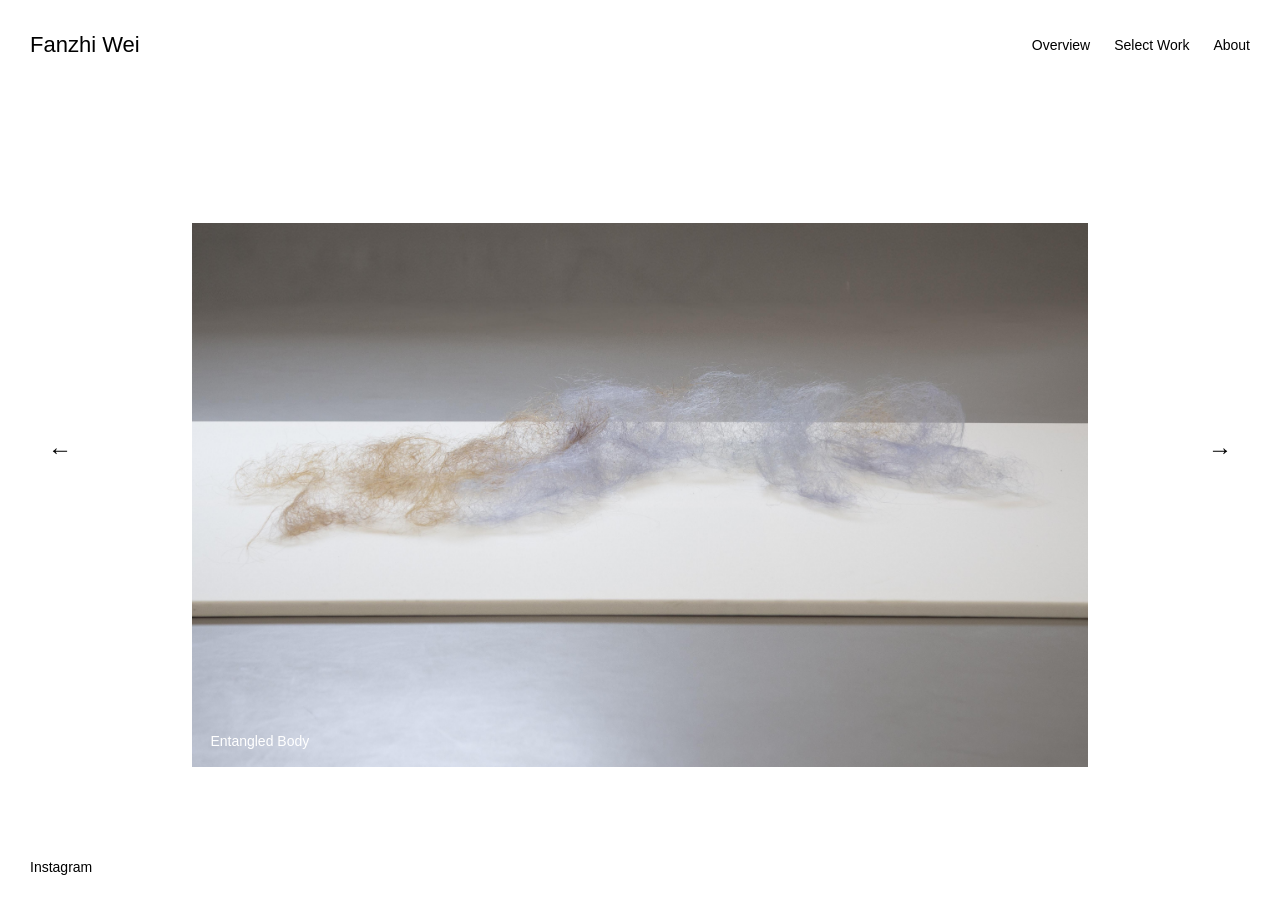
==== index.html @ f87d7dd7 "Initial commit" ====
<!DOCTYPE html>
<html lang="en">
<head>
    <meta charset="UTF-8">
    <meta name="viewport" content="width=device-width, initial-scale=1.0">

    <title>Fanzhi Wei</title>

    <link rel="stylesheet" href="style.css">
</head>

<body>

    <!-- Header -->
    <header class="site-header">

        <a href="index.html" class="artist-name">
            Fanzhi Wei
        </a>

        <nav class="main-navigation">

            <a href="index.html">Overview</a>

            <div class="work-menu">
                <a href="select-work.html" class="work-link">
    
                    Select Work

                </a>

                <div class="work-dropdown">

    <a href="entangled-body.html">
        Entangled Body Series
    </a>

    <a href="a-place-to-grow.html">
        A Place to Grow
    </a>

    <a href="hair-glove.html">
        Hair Glove
    </a>

    <a href="printmaking.html">
        Printmaking
    </a>

    <a href="material-trace.html">
        Material / Trace
    </a>

    <a href="ceramics.html">
        Ceramics
    </a>

</div>
            </div>

            <a href="about.html">About</a>

        </nav>

    </header>


   <!-- Main artwork area -->
<main class="overview">

    <!-- Previous button -->
    <button class="slider-button slider-prev" aria-label="Previous artwork">
        ←
    </button>


    <!-- Artwork slider -->
    <div class="artwork-scroll">



        <!-- Artwork 01 -->
        <article class="overview-artwork">

            <div class="image-container">

                <img
                    src="images/Entangled Body exhibition shooting02.png"
                    alt="Entangled Body"
                >

                <div class="artwork-title">
                    Entangled Body
                </div>

            </div>

        </article>

        <!-- Artwork 02 -->
        <article class="overview-artwork">

            <div class="image-container">

                <img
                    src="images/Entangled-Body-35x50cm.jpg"
                    alt="Entangled Body"
                >

                <div class="artwork-title">
                    Entangled Body
                </div>

            </div>

        </article>
        <!-- Artwork 03 -->
        <article class="overview-artwork">

            <div class="image-container">

                <img
                    src="images/A-Place-to-Grow-exhibitionshooting01.jpg"
                    alt="A Place to Grow"
                >

                <div class="artwork-title">
                    A Place to Grow
                </div>

            </div>

        </article>

        

        </article>
        <!-- Artwork 04 -->
        <article class="overview-artwork">

            <div class="image-container">

                <img
                    src="images/Hair-Glove-13 x20cm.jpg"
                    alt="Hair Glove"
                >

                <div class="artwork-title">
                    Hair Glove
                </div>

            </div>

        </article>

        <!-- Artwork 05 -->
        <article class="overview-artwork">

            <div class="image-container">

                <img
                    src="images/Occupied-Absence.jpg"
                    alt="Occupied Absence"
                >

                <div class="artwork-title">
                    Occupied Absence
                </div>

            </div>

        </article>


    </div>


    <!-- Next button -->
    <button class="slider-button slider-next" aria-label="Next artwork">
        →
    </button>



</main>

        <!-- Instagram -->
    <a 
        href="https://www.instagram.com/fanzhiweiart/"
        target="_blank"
        class="instagram"
        aria-label="Instagram"
    >
        Instagram
    </a>


    
<script>

document.addEventListener("DOMContentLoaded", function () {

    const artworkScroll =
        document.querySelector(".artwork-scroll");

    const artworks =
        Array.from(
            document.querySelectorAll(".overview-artwork")
        );

    const prevButton =
        document.querySelector(".slider-prev");

    const nextButton =
        document.querySelector(".slider-next");


    if (
        !artworkScroll ||
        artworks.length === 0 ||
        !prevButton ||
        !nextButton
    ) {
        return;
    }


    /* =========================
       Create clones
    ========================= */

    const firstClone =
        artworks[0].cloneNode(true);

    const lastClone =
        artworks[artworks.length - 1].cloneNode(true);


    firstClone.classList.add("slider-clone");

    lastClone.classList.add("slider-clone");


    artworkScroll.appendChild(firstClone);

    artworkScroll.insertBefore(
        lastClone,
        artworkScroll.firstChild
    );


    const allArtworks =
        Array.from(
            artworkScroll.querySelectorAll(
                ".overview-artwork"
            )
        );


    /*
    Original first artwork is now index 1.
    */

    let currentIndex = 1;


    /* =========================
       Initial position
    ========================= */

    function setInitialPosition() {

        allArtworks[currentIndex].scrollIntoView({

            behavior: "instant",

            block: "nearest",

            inline: "center"

        });

    }


    setInitialPosition();


    /* =========================
       Move artwork
    ========================= */

    function moveTo(index) {

        currentIndex = index;


        allArtworks[currentIndex].scrollIntoView({

            behavior: "smooth",

            block: "nearest",

            inline: "center"

        });


        /*
        If moving to the clone,
        correct the position after
        the animation finishes.
        */

        setTimeout(function () {


            /*
            Last clone
            */

            if (currentIndex === 0) {

                currentIndex =
                    artworks.length;

                allArtworks[currentIndex].scrollIntoView({

                    behavior: "instant",

                    block: "nearest",

                    inline: "center"

                });

            }


            /*
            First clone
            */

            if (
                currentIndex ===
                allArtworks.length - 1
            ) {

                currentIndex = 1;

                allArtworks[currentIndex].scrollIntoView({

                    behavior: "instant",

                    block: "nearest",

                    inline: "center"

                });

            }

        }, 450);

    }


    /* =========================
       Next
    ========================= */

    nextButton.addEventListener(
        "click",
        function () {

            moveTo(
                currentIndex + 1
            );

        }
    );


    /* =========================
       Previous
    ========================= */

    prevButton.addEventListener(
        "click",
        function () {

            moveTo(
                currentIndex - 1
            );

        }
    );


    /* =========================
       Mouse wheel
    ========================= */

    artworkScroll.addEventListener(
        "wheel",
        function (event) {

            if (
                Math.abs(event.deltaY) <=
                Math.abs(event.deltaX)
            ) {

                return;

            }


            event.preventDefault();


            if (event.deltaY > 0) {

                moveTo(
                    currentIndex + 1
                );

            } else {

                moveTo(
                    currentIndex - 1
                );

            }

        },
        {
            passive: false
        }
    );

});

</script>
</body>
</html>
---- style.css ----
/* =========================
   Basic settings
========================= */

* {
    box-sizing: border-box;
}

html,
body {
    margin: 0;
    padding: 0;
    width: 100%;
    height: 100%;
}

body {
    background: white;
    color: black;
    font-family: Arial, Helvetica, sans-serif;
    font-size: 14px;
}


/* =========================
   Header
========================= */

.site-header {
    position: fixed;
    top: 0;
    left: 0;

    width: 100%;
    height: 90px;

    padding: 0 30px;

    display: flex;
    align-items: center;
    justify-content: space-between;

    z-index: 100;
}


/* Artist name */

.artist-name {
    color: black;
    text-decoration: none;

    font-size: 22px;
    line-height: 1;
}


/* Navigation */

.main-navigation {
    display: flex;
    align-items: center;
    gap: 24px;
}
.work-dropdown {
    font-size: 14px;
}
.main-navigation a {
    color: black;
    text-decoration: none;
    white-space: nowrap;
}

.main-navigation a:hover {
    opacity: 0.5;
}


.work-menu {
    position: relative;
}

.work-dropdown {
    position: absolute;

    top: 100%;
    right: 0;

    display: flex;
    flex-direction: column;

    gap: 8px;

    min-width: 180px;

    padding: 14px 16px;

    background: rgba(255, 255, 255, 0.788);

   border: 1px solid rgba(0, 0, 0, 0.3);

    opacity: 0;
    visibility: hidden;
    pointer-events: none;

    transform: translateY(-5px);

    transition:
        opacity 0.2s ease,
        transform 0.2s ease,
        visibility 0.2s ease;

    z-index: 200;
}

.work-menu:hover .work-dropdown {
    opacity: 1;
    visibility: visible;
    pointer-events: auto;

    transform: translateY(0);
}

.work-dropdown a {
    display: block;

    color: black;
    text-decoration: none;
    white-space: nowrap;
}

.work-dropdown a:hover {
    opacity: 0.5;
}



/* =========================
   Overview
========================= */

.overview {
    position: relative;

    width: 100%;
    height: 100vh;

    overflow: hidden;
}


/* =========================
   Slider buttons
========================= */

.slider-button {
    position: absolute;

    top: 50%;

    transform: translateY(-50%);

    z-index: 50;

    width: 50px;
    height: 50px;

    border: none;

    background: transparent;

    color: black;

    font-family: Arial, Helvetica, sans-serif;
    font-size: 24px;

    cursor: pointer;

    display: flex;
    align-items: center;
    justify-content: center;

    padding: 0;
}

.slider-button:hover {
    opacity: 0.5;
}


.slider-prev {
    left: 35px;
}

.slider-next {
    right: 35px;
}

/* Horizontal artwork scrolling area */

.artwork-scroll {
    position: absolute;

    top: 90px;
    left: 0;

    width: 100%;
    height: calc(100vh - 90px);

    display: flex;
    align-items: center;

    gap: 8vw;

    overflow-x: auto;
    overflow-y: hidden;

    padding-left: 10vw;
    padding-right: 10vw;

    scroll-snap-type: x mandatory;

    scrollbar-width: none;
}

.artwork-scroll::-webkit-scrollbar {
    display: none;
}


/* Each artwork */

.overview-artwork {
    position: relative;

    flex: 0 0 100%;

    height: 100%;

    display: flex;
    align-items: center;
    justify-content: center;

    scroll-snap-align: center;
}




.image-container {
    position: relative;

    max-width: 70vw;
    max-height: 70vh;

    display: inline-block;
}

/* Artwork image */

.overview-artwork img {
    display: block;

    max-width: 70vw;
    max-height: 70vh;

    width: auto;
    height: auto;

    object-fit: contain;
}


/* Artwork title */

.artwork-title {
    position: absolute;

    left: 18px;
    bottom: 18px;

    color: white;

    font-size: 14px;
    line-height: 1.2;

    z-index: 2;

    pointer-events: none;
}


/* =========================
   Instagram
========================= */

.instagram {
    position: fixed;

    left: 30px;
    bottom: 25px;

    color: black;
    text-decoration: none;

    font-size: 14px;

    z-index: 100;
}

.instagram:hover {
    opacity: 0.5;
}


/* =========================
   Mobile
========================= */

@media (max-width: 700px) {
/* =========================
   About Mobile
========================= */

@media (max-width: 700px) {

    .about-page {

        padding-top: 110px;

        padding-bottom: 100px;

    }


    .about-layout {

        width: 88vw;

        display: flex;

        flex-direction: column;

    }


    .about-photo {

        width: 100%;

        padding-top: 20px;

        padding-bottom: 70px;

        justify-content: center;

    }


    .about-photo img {

        width: 45vw;

        max-width: 220px;

    }


    .about-content {

        width: 100%;

    }


    .about-section {

        padding-bottom: 90px;

    }


    .about-section h1 {

        font-size: 20px;

        margin-bottom: 40px;

    }


    .about-section h2 {

        font-size: 16px;

        margin-bottom: 30px;

    }


    .about-statement p {

        font-size: 14px;

        line-height: 1.65;

    }


    .about-list-item {

        grid-template-columns: 1fr;

        row-gap: 5px;

    }


    .exhibition-item {

        grid-template-columns: 60px 1fr;

        column-gap: 20px;

    }

}
   .site-header {
    position: fixed;
    top: 0;
    left: 0;

    width: 100%;
    height: 90px;

    padding: 0 30px;

    display: flex;
    align-items: center;
    justify-content: center;

    gap: 120px;

    z-index: 100;
}

    .artist-name {
        font-size: 28px;
        line-height: 1;
    }

    .main-navigation {
        gap: 12px;
        font-size: 12px;
    }

    .overview {
        padding-top: 70px;
    }

    .artwork-scroll {
        padding-left: 5vw;
        padding-right: 5vw;

        gap: 5vw;
    }

   

    .instagram {
        left: 18px;
        bottom: 18px;
    }
}
/* =========================
   Select Work Page
========================= */

.select-work-page {
    width: 100%;
    min-height: 100vh;

    padding-top: 150px;
    padding-bottom: 100px;

    display: flex;
    justify-content: center;
}


.project-list {
    width: 80vw;

    display: flex;
    flex-direction: column;

    align-items: center;

    gap: 22px;
}


.project-link {
    color: black;

    text-decoration: none;

    font-size: 14px;

    line-height: 1.3;

    transition: opacity 0.2s ease;
}


.project-link:hover {
    opacity: 0.45;
}
/* =========================
   Project Page
========================= */

.project-page {
    width: 100%;

    padding-top: 130px;
    padding-bottom: 120px;
}


/* =========================
   Project Header
========================= */

.project-header {
    width: 100%;

    text-align: center;

    padding: 40px 20px 100px;
}


.project-header h1 {
    margin: 0;

    font-size: 24px;

    font-weight: normal;

    line-height: 1.2;
}


.project-statement {
    width: 85vw;
    max-width: 1000px;
    margin: 45px auto 0;
}


.project-statement p {
    margin: 0;

    font-size: 14px;

    line-height: 1.6;
}


/* =========================
   Project Images
========================= */

.project-images {
    width: 100%;

    display: flex;

    flex-direction: column;

    align-items: center;

    gap: 160px;

    padding: 0 5vw;
}


.project-image {
    margin: 0;

    width: 100%;

    display: flex;

    flex-direction: column;

    align-items: center;
}
.project-image figcaption {
    width: 75vw;

    margin-top: 12px;

    font-size: 11px;

    line-height: 1.5;

    text-align: left;

    color: black;
}

.project-image:has(.portrait-image) figcaption {
    width: 43vw;
}


.project-image img {
    display: block;

    width: 75vw;

    height: auto;

    object-fit: contain;
}
.project-image img.portrait-image {
    width: 43vw;
}

/* =========================
   Artwork Information
========================= */

.artwork-information {
    width: 100%;

    max-width: 700px;

    margin: 150px auto 0;

    padding: 0 20px;
}


.artwork-information h2 {
    margin: 0 0 40px;

    font-size: 16px;

    font-weight: normal;
}


.artwork-info-item p {
    margin: 0 0 8px;

    font-size: 14px;

    line-height: 1.5;
}

/* =========================
   Fullscreen Image Viewer
========================= */

.image-lightbox {
    position: fixed;
    inset: 0;

    width: 100vw;
    height: 100vh;

    background: rgba(255, 255, 255, 0.96);

    display: flex;
    align-items: center;
    justify-content: center;

    padding: 20px;

    z-index: 99999;

    opacity: 0;
    visibility: hidden;

    transition: opacity 0.2s ease;

    cursor: zoom-out;
}

.image-lightbox.active {
    opacity: 1;
    visibility: visible;
}

.image-lightbox img {
    display: block !important;

    width: auto !important;
    height: auto !important;

    max-width: 130vw !important;
    max-height: 130vh !important;

    object-fit: contain;

    cursor: zoom-out;
}
/* =========================
   Printmaking Categories
========================= */

.printmaking-categories {

    width: 100%;

    min-height: 45vh;

    display: flex;

    align-items: center;

    justify-content: center;

    gap: 12vw;

}


.printmaking-category {

    color: black;

    text-decoration: none;

    font-size: 18px;

}


.printmaking-category:hover {

    opacity: 0.5;

}

/* =========================
   Printmaking Artwork Images
========================= */

.project-images .project-image {
    width: 45vw;
    max-width: 600px;
    margin: 0 auto;
}

.project-images .project-image img {
    width: 100%;
    height: auto;
    display: block;
}

.project-images .project-image figcaption {
    width: 100%;
    text-align: left;
    margin-top: 10px;
    font-size: 12px;
    line-height: 1.5;
}
/* =========================
   Material / Trace
   Detail Image Grid
========================= */

.detail-image-grid {

    width: 70%;

    margin-left: auto;
    margin-right: auto;

    display: grid;

    grid-template-columns: repeat(2, 1fr);

    column-gap: 50px;

    row-gap: 120px;

    justify-content: center;

}


.detail-image {

    width: 100% !important;

    margin: 0 !important;

}


.detail-image img {

    display: block;

    width: 100%;

    height: auto;

    margin-left: auto;
    margin-right: auto;

}
/* =========================
   Global Image Lightbox
========================= */

.image-lightbox {

    position: fixed;

    inset: 0;

    width: 100vw;

    height: 100vh;

    background: rgba(255, 255, 255, 0.96);

    display: flex;

    align-items: center;

    justify-content: center;

    opacity: 0;

    visibility: hidden;

    pointer-events: none;

    z-index: 9999;

}


.image-lightbox.active {

    opacity: 1;

    visibility: visible;

    pointer-events: auto;

}


.lightbox-image {

    max-width: 90vw;

    max-height: 90vh;

    width: auto;

    height: auto;

    object-fit: contain;

    cursor: grab;

    user-select: none;

    -webkit-user-drag: none;

    transform-origin: center center;

}


.lightbox-image.dragging {

    cursor: grabbing;

}


body.lightbox-open {

    overflow: hidden;

}

/* =========================
   Screen Printing Image Zoom
========================= */

.screenprint-image {
    position: relative;

    z-index: 1;

    cursor: zoom-in;

    transition: transform 0.25s ease;

    transform-origin: center center;

    user-select: none;

    -webkit-user-drag: none;
}


.screenprint-image.zoomed {
    z-index: 9999;

    cursor: grab;

    transform: scale(2.5);
}


.screenprint-image.zoomed.dragging {
    z-index: 10000;

    cursor: grabbing;
}

/* =========================
   About Page
========================= */

.about-page {

    width: 100%;

    padding-top: 100px;

    padding-bottom: 150px;

}


/* =========================
   About Layout
========================= */

.about-layout {

    width: 90vw;

    margin: 0 auto;

    display: grid;

    grid-template-columns: 35vw 1fr;

    column-gap: 8vw;

    align-items: start;

}


/* =========================
   Artist Photo
========================= */

.about-photo {

    width: 35vw;

    display: flex;

    justify-content: center;

    align-items: flex-start;

    padding-top: 70px;

}


.about-photo img {

    display: block;

    width: 20vw;

    max-width: 300px;

    height: auto;

    object-fit: contain;

}


/* =========================
   About Content
========================= */

.about-content {

    width: 100%;

}


.about-section {

    width: 100%;

    margin: 0;

    padding-bottom: 130px;

}


.about-section h1,
.about-section h2 {

    margin: 0;

    font-weight: normal;

}


.about-section h1 {

    font-size: 24px;

    line-height: 1.2;

    margin-bottom: 55px;

}


.about-section h2 {

    font-size: 18px;

    line-height: 1.3;

    margin-bottom: 40px;

}


/* =========================
   Artist Statement
========================= */

.about-statement {

    max-width: 750px;

}


.about-statement p {

    margin: 0 0 24px;

    font-size: 15px;

    line-height: 1.8;

}


/* =========================
   Bio
========================= */

.about-text {

    max-width: 700px;

}


.about-text p {

    margin: 0 0 22px;

    font-size: 14px;

    line-height: 1.8;

}


/* =========================
   Education / Lists
========================= */

.about-list {

    width: 100%;

}


.about-list-item {

    display: grid;

    grid-template-columns: 260px 1fr;

    column-gap: 40px;

    margin-bottom: 24px;

    font-size: 14px;

    line-height: 1.8;

}


.about-list-item strong {

    font-weight: normal;

}


/* =========================
   Exhibitions
========================= */

.exhibition-item {

    display: grid;

    grid-template-columns: 80px 1fr;

    column-gap: 30px;

    margin-bottom: 22px;

    font-size: 14px;

    line-height: 1.8;

}


/* =========================
   CV
========================= */

.cv-section {

    padding-bottom: 80px;

}


.cv-content {

    max-width: 600px;

}


.cv-content p {

    margin: 0 0 25px;

    font-size: 14px;

    line-height: 1.8;

}


.cv-link {

    color: black;

    text-decoration: none;

    font-size: 14px;

}


.cv-link:hover {

    opacity: 0.5;

}
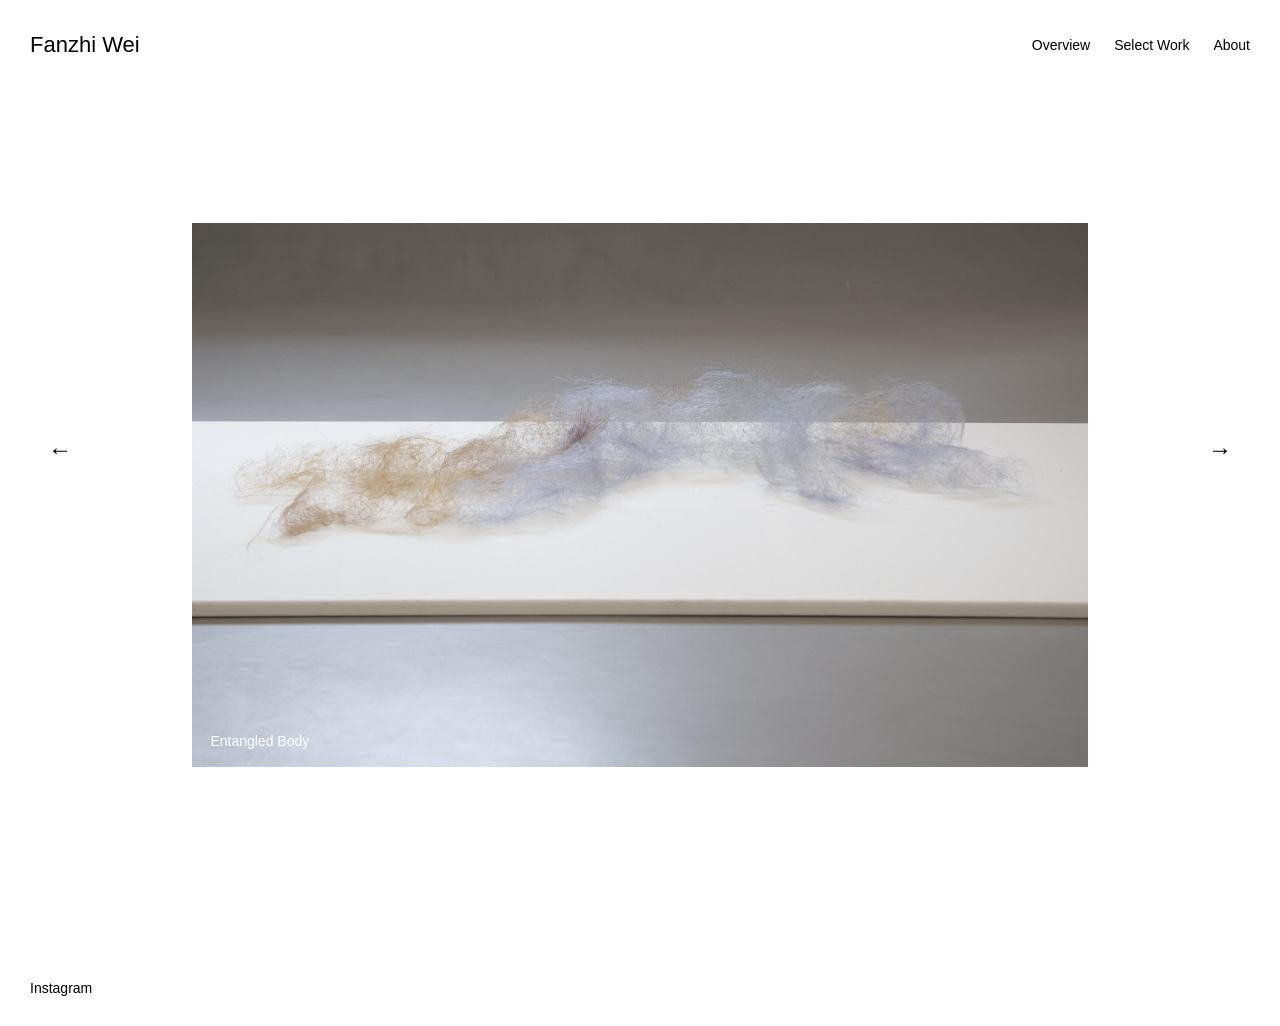
==== commit d1cc2eef: "Update index.html" ====
--- a/index.html
+++ b/index.html
@@ -134,7 +134,6 @@
 
         
 
-        </article>
         <!-- Artwork 04 -->
         <article class="overview-artwork">
 
@@ -159,7 +158,7 @@
             <div class="image-container">
 
                 <img
-                    src="images/Occupied-Absence.jpg"
+                    src="images/Occupied-Absence.JPG"
                     alt="Occupied Absence"
                 >
 
--- a/style.css
+++ b/style.css
@@ -11,7 +11,7 @@
     margin: 0;
     padding: 0;
     width: 100%;
-    height: 100%;
+    min-height: 100%;
 }
 
 body {
@@ -62,9 +62,11 @@
     align-items: center;
     gap: 24px;
 }
+
 .work-dropdown {
     font-size: 14px;
 }
+
 .main-navigation a {
     color: black;
     text-decoration: none;
@@ -97,7 +99,7 @@
 
     background: rgba(255, 255, 255, 0.788);
 
-   border: 1px solid rgba(0, 0, 0, 0.3);
+    border: 1px solid rgba(0, 0, 0, 0.3);
 
     opacity: 0;
     visibility: hidden;
@@ -134,7 +136,6 @@
 }
 
 
-
 /* =========================
    Overview
 ========================= */
@@ -196,7 +197,10 @@
     right: 35px;
 }
 
-/* Horizontal artwork scrolling area */
+
+/* =========================
+   Horizontal artwork scrolling area
+========================= */
 
 .artwork-scroll {
     position: absolute;
@@ -228,7 +232,9 @@
 }
 
 
-/* Each artwork */
+/* =========================
+   Each artwork
+========================= */
 
 .overview-artwork {
     position: relative;
@@ -245,7 +251,9 @@
 }
 
 
-
+/* =========================
+   Overview Image Container
+========================= */
 
 .image-container {
     position: relative;
@@ -256,7 +264,10 @@
     display: inline-block;
 }
 
-/* Artwork image */
+
+/* =========================
+   Overview Artwork Image
+========================= */
 
 .overview-artwork img {
     display: block;
@@ -271,7 +282,9 @@
 }
 
 
-/* Artwork title */
+/* =========================
+   Artwork title
+========================= */
 
 .artwork-title {
     position: absolute;
@@ -295,10 +308,14 @@
 ========================= */
 
 .instagram {
-    position: fixed;
-
-    left: 30px;
-    bottom: 25px;
+    position: relative;
+
+    display: block;
+
+    left: auto;
+    bottom: auto;
+
+    margin: 80px 30px 30px;
 
     color: black;
     text-decoration: none;
@@ -314,371 +331,220 @@
 
 
 /* =========================
-   Mobile
-========================= */
-
-@media (max-width: 700px) {
-/* =========================
-   About Mobile
-========================= */
-
-@media (max-width: 700px) {
-
-    .about-page {
-
-        padding-top: 110px;
-
-        padding-bottom: 100px;
-
-    }
-
-
-    .about-layout {
-
-        width: 88vw;
-
-        display: flex;
-
-        flex-direction: column;
-
-    }
-
-
-    .about-photo {
-
-        width: 100%;
-
-        padding-top: 20px;
-
-        padding-bottom: 70px;
-
-        justify-content: center;
-
-    }
-
-
-    .about-photo img {
-
-        width: 45vw;
-
-        max-width: 220px;
-
-    }
-
-
-    .about-content {
-
-        width: 100%;
-
-    }
-
-
-    .about-section {
-
-        padding-bottom: 90px;
-
-    }
-
-
-    .about-section h1 {
-
-        font-size: 20px;
-
-        margin-bottom: 40px;
-
-    }
-
-
-    .about-section h2 {
-
-        font-size: 16px;
-
-        margin-bottom: 30px;
-
-    }
-
-
-    .about-statement p {
-
-        font-size: 14px;
-
-        line-height: 1.65;
-
-    }
-
-
-    .about-list-item {
-
-        grid-template-columns: 1fr;
-
-        row-gap: 5px;
-
-    }
-
-
-    .exhibition-item {
-
-        grid-template-columns: 60px 1fr;
-
-        column-gap: 20px;
-
-    }
-
-}
-   .site-header {
+   Select Work Page
+========================= */
+
+.select-work-page {
+    width: 100%;
+    min-height: 100vh;
+
+    padding-top: 150px;
+    padding-bottom: 100px;
+
+    display: flex;
+    justify-content: center;
+}
+
+
+.project-list {
+    width: 80vw;
+
+    display: flex;
+    flex-direction: column;
+
+    align-items: center;
+
+    gap: 22px;
+}
+
+
+.project-link {
+    color: black;
+
+    text-decoration: none;
+
+    font-size: 14px;
+
+    line-height: 1.3;
+
+    transition: opacity 0.2s ease;
+}
+
+
+.project-link:hover {
+    opacity: 0.45;
+}
+
+
+/* =========================
+   Project Page
+========================= */
+
+.project-page {
+    width: 100%;
+
+    padding-top: 130px;
+    padding-bottom: 120px;
+}
+
+
+/* =========================
+   Project Header
+========================= */
+
+.project-header {
+    width: 100%;
+
+    text-align: center;
+
+    padding: 40px 20px 100px;
+}
+
+
+.project-header h1 {
+    margin: 0;
+
+    font-size: 24px;
+
+    font-weight: normal;
+
+    line-height: 1.2;
+}
+
+
+.project-statement {
+    width: 85vw;
+    max-width: 1000px;
+
+    margin: 45px auto 0;
+}
+
+
+.project-statement p {
+    margin: 0;
+
+    font-size: 14px;
+
+    line-height: 1.6;
+}
+
+
+/* =========================
+   Project Images
+========================= */
+
+.project-images {
+    width: 100%;
+
+    display: flex;
+    flex-direction: column;
+
+    align-items: center;
+
+    gap: 160px;
+
+    padding: 0 5vw;
+}
+
+
+.project-image {
+    margin: 0;
+
+    width: 100%;
+
+    display: flex;
+    flex-direction: column;
+
+    align-items: center;
+}
+
+
+.project-image figcaption {
+    width: 75vw;
+
+    margin-top: 12px;
+
+    font-size: 11px;
+
+    line-height: 1.5;
+
+    text-align: left;
+
+    color: black;
+}
+
+
+.project-image:has(.portrait-image) figcaption {
+    width: 43vw;
+}
+
+
+.project-image img {
+    display: block;
+
+    width: 75vw;
+
+    height: auto;
+
+    object-fit: contain;
+}
+
+
+.project-image img.portrait-image {
+    width: 43vw;
+}
+
+
+/* =========================
+   Artwork Information
+========================= */
+
+.artwork-information {
+    width: 100%;
+
+    max-width: 700px;
+
+    margin: 150px auto 0;
+
+    padding: 0 20px;
+}
+
+
+.artwork-information h2 {
+    margin: 0 0 40px;
+
+    font-size: 16px;
+
+    font-weight: normal;
+}
+
+
+.artwork-info-item p {
+    margin: 0 0 8px;
+
+    font-size: 14px;
+
+    line-height: 1.5;
+}
+
+
+/* =========================
+   Fullscreen Image Viewer
+========================= */
+
+.image-lightbox {
     position: fixed;
-    top: 0;
-    left: 0;
-
-    width: 100%;
-    height: 90px;
-
-    padding: 0 30px;
+    inset: 0;
+
+    width: 100vw;
+    height: 100vh;
+
+    background: rgba(255, 255, 255, 0.96);
 
     display: flex;
     align-items: center;
     justify-content: center;
 
-    gap: 120px;
-
-    z-index: 100;
-}
-
-    .artist-name {
-        font-size: 28px;
-        line-height: 1;
-    }
-
-    .main-navigation {
-        gap: 12px;
-        font-size: 12px;
-    }
-
-    .overview {
-        padding-top: 70px;
-    }
-
-    .artwork-scroll {
-        padding-left: 5vw;
-        padding-right: 5vw;
-
-        gap: 5vw;
-    }
-
-   
-
-    .instagram {
-        left: 18px;
-        bottom: 18px;
-    }
-}
-/* =========================
-   Select Work Page
-========================= */
-
-.select-work-page {
-    width: 100%;
-    min-height: 100vh;
-
-    padding-top: 150px;
-    padding-bottom: 100px;
-
-    display: flex;
-    justify-content: center;
-}
-
-
-.project-list {
-    width: 80vw;
-
-    display: flex;
-    flex-direction: column;
-
-    align-items: center;
-
-    gap: 22px;
-}
-
-
-.project-link {
-    color: black;
-
-    text-decoration: none;
-
-    font-size: 14px;
-
-    line-height: 1.3;
-
-    transition: opacity 0.2s ease;
-}
-
-
-.project-link:hover {
-    opacity: 0.45;
-}
-/* =========================
-   Project Page
-========================= */
-
-.project-page {
-    width: 100%;
-
-    padding-top: 130px;
-    padding-bottom: 120px;
-}
-
-
-/* =========================
-   Project Header
-========================= */
-
-.project-header {
-    width: 100%;
-
-    text-align: center;
-
-    padding: 40px 20px 100px;
-}
-
-
-.project-header h1 {
-    margin: 0;
-
-    font-size: 24px;
-
-    font-weight: normal;
-
-    line-height: 1.2;
-}
-
-
-.project-statement {
-    width: 85vw;
-    max-width: 1000px;
-    margin: 45px auto 0;
-}
-
-
-.project-statement p {
-    margin: 0;
-
-    font-size: 14px;
-
-    line-height: 1.6;
-}
-
-
-/* =========================
-   Project Images
-========================= */
-
-.project-images {
-    width: 100%;
-
-    display: flex;
-
-    flex-direction: column;
-
-    align-items: center;
-
-    gap: 160px;
-
-    padding: 0 5vw;
-}
-
-
-.project-image {
-    margin: 0;
-
-    width: 100%;
-
-    display: flex;
-
-    flex-direction: column;
-
-    align-items: center;
-}
-.project-image figcaption {
-    width: 75vw;
-
-    margin-top: 12px;
-
-    font-size: 11px;
-
-    line-height: 1.5;
-
-    text-align: left;
-
-    color: black;
-}
-
-.project-image:has(.portrait-image) figcaption {
-    width: 43vw;
-}
-
-
-.project-image img {
-    display: block;
-
-    width: 75vw;
-
-    height: auto;
-
-    object-fit: contain;
-}
-.project-image img.portrait-image {
-    width: 43vw;
-}
-
-/* =========================
-   Artwork Information
-========================= */
-
-.artwork-information {
-    width: 100%;
-
-    max-width: 700px;
-
-    margin: 150px auto 0;
-
-    padding: 0 20px;
-}
-
-
-.artwork-information h2 {
-    margin: 0 0 40px;
-
-    font-size: 16px;
-
-    font-weight: normal;
-}
-
-
-.artwork-info-item p {
-    margin: 0 0 8px;
-
-    font-size: 14px;
-
-    line-height: 1.5;
-}
-
-/* =========================
-   Fullscreen Image Viewer
-========================= */
-
-.image-lightbox {
-    position: fixed;
-    inset: 0;
-
-    width: 100vw;
-    height: 100vh;
-
-    background: rgba(255, 255, 255, 0.96);
-
-    display: flex;
-    align-items: center;
-    justify-content: center;
-
     padding: 20px;
 
     z-index: 99999;
@@ -686,15 +552,20 @@
     opacity: 0;
     visibility: hidden;
 
+    pointer-events: none;
+
     transition: opacity 0.2s ease;
 
     cursor: zoom-out;
 }
+
 
 .image-lightbox.active {
     opacity: 1;
     visibility: visible;
-}
+    pointer-events: auto;
+}
+
 
 .image-lightbox img {
     display: block !important;
@@ -709,12 +580,13 @@
 
     cursor: zoom-out;
 }
+
+
 /* =========================
    Printmaking Categories
 ========================= */
 
 .printmaking-categories {
-
     width: 100%;
 
     min-height: 45vh;
@@ -722,30 +594,25 @@
     display: flex;
 
     align-items: center;
-
     justify-content: center;
 
     gap: 12vw;
-
 }
 
 
 .printmaking-category {
-
     color: black;
 
     text-decoration: none;
 
     font-size: 18px;
-
 }
 
 
 .printmaking-category:hover {
-
     opacity: 0.5;
-
-}
+}
+
 
 /* =========================
    Printmaking Artwork Images
@@ -754,29 +621,35 @@
 .project-images .project-image {
     width: 45vw;
     max-width: 600px;
+
     margin: 0 auto;
 }
 
 .project-images .project-image img {
     width: 100%;
     height: auto;
+
     display: block;
 }
 
 .project-images .project-image figcaption {
     width: 100%;
+
     text-align: left;
+
     margin-top: 10px;
+
     font-size: 12px;
     line-height: 1.5;
 }
+
+
 /* =========================
    Material / Trace
    Detail Image Grid
 ========================= */
 
 .detail-image-grid {
-
     width: 70%;
 
     margin-left: auto;
@@ -787,25 +660,20 @@
     grid-template-columns: repeat(2, 1fr);
 
     column-gap: 50px;
-
     row-gap: 120px;
 
     justify-content: center;
-
 }
 
 
 .detail-image {
-
     width: 100% !important;
 
     margin: 0 !important;
-
 }
 
 
 .detail-image img {
-
     display: block;
 
     width: 100%;
@@ -814,60 +682,18 @@
 
     margin-left: auto;
     margin-right: auto;
-
-}
+}
+
+
 /* =========================
    Global Image Lightbox
 ========================= */
 
-.image-lightbox {
-
-    position: fixed;
-
-    inset: 0;
-
-    width: 100vw;
-
-    height: 100vh;
-
-    background: rgba(255, 255, 255, 0.96);
-
-    display: flex;
-
-    align-items: center;
-
-    justify-content: center;
-
-    opacity: 0;
-
-    visibility: hidden;
-
-    pointer-events: none;
-
-    z-index: 9999;
-
-}
-
-
-.image-lightbox.active {
-
-    opacity: 1;
-
-    visibility: visible;
-
-    pointer-events: auto;
-
-}
-
-
 .lightbox-image {
-
     max-width: 90vw;
-
     max-height: 90vh;
 
     width: auto;
-
     height: auto;
 
     object-fit: contain;
@@ -879,22 +705,18 @@
     -webkit-user-drag: none;
 
     transform-origin: center center;
-
 }
 
 
 .lightbox-image.dragging {
-
     cursor: grabbing;
-
 }
 
 
 body.lightbox-open {
-
     overflow: hidden;
-
-}
+}
+
 
 /* =========================
    Screen Printing Image Zoom
@@ -932,18 +754,16 @@
     cursor: grabbing;
 }
 
+
 /* =========================
    About Page
 ========================= */
 
 .about-page {
-
     width: 100%;
 
     padding-top: 100px;
-
     padding-bottom: 150px;
-
 }
 
 
@@ -952,7 +772,6 @@
 ========================= */
 
 .about-layout {
-
     width: 90vw;
 
     margin: 0 auto;
@@ -964,7 +783,6 @@
     column-gap: 8vw;
 
     align-items: start;
-
 }
 
 
@@ -973,22 +791,18 @@
 ========================= */
 
 .about-photo {
-
     width: 35vw;
 
     display: flex;
 
     justify-content: center;
-
     align-items: flex-start;
 
     padding-top: 70px;
-
 }
 
 
 .about-photo img {
-
     display: block;
 
     width: 20vw;
@@ -998,7 +812,6 @@
     height: auto;
 
     object-fit: contain;
-
 }
 
 
@@ -1007,52 +820,42 @@
 ========================= */
 
 .about-content {
-
-    width: 100%;
-
+    width: 100%;
 }
 
 
 .about-section {
-
     width: 100%;
 
     margin: 0;
 
     padding-bottom: 130px;
-
 }
 
 
 .about-section h1,
 .about-section h2 {
-
     margin: 0;
 
     font-weight: normal;
-
 }
 
 
 .about-section h1 {
-
     font-size: 24px;
 
     line-height: 1.2;
 
     margin-bottom: 55px;
-
 }
 
 
 .about-section h2 {
-
     font-size: 18px;
 
     line-height: 1.3;
 
     margin-bottom: 40px;
-
 }
 
 
@@ -1061,20 +864,16 @@
 ========================= */
 
 .about-statement {
-
     max-width: 750px;
-
 }
 
 
 .about-statement p {
-
     margin: 0 0 24px;
 
     font-size: 15px;
 
     line-height: 1.8;
-
 }
 
 
@@ -1083,20 +882,16 @@
 ========================= */
 
 .about-text {
-
     max-width: 700px;
-
 }
 
 
 .about-text p {
-
     margin: 0 0 22px;
 
     font-size: 14px;
 
     line-height: 1.8;
-
 }
 
 
@@ -1105,14 +900,11 @@
 ========================= */
 
 .about-list {
-
-    width: 100%;
-
+    width: 100%;
 }
 
 
 .about-list-item {
-
     display: grid;
 
     grid-template-columns: 260px 1fr;
@@ -1124,14 +916,11 @@
     font-size: 14px;
 
     line-height: 1.8;
-
 }
 
 
 .about-list-item strong {
-
     font-weight: normal;
-
 }
 
 
@@ -1140,7 +929,6 @@
 ========================= */
 
 .exhibition-item {
-
     display: grid;
 
     grid-template-columns: 80px 1fr;
@@ -1152,7 +940,6 @@
     font-size: 14px;
 
     line-height: 1.8;
-
 }
 
 
@@ -1161,43 +948,611 @@
 ========================= */
 
 .cv-section {
-
     padding-bottom: 80px;
-
 }
 
 
 .cv-content {
-
     max-width: 600px;
-
 }
 
 
 .cv-content p {
-
     margin: 0 0 25px;
 
     font-size: 14px;
 
     line-height: 1.8;
-
 }
 
 
 .cv-link {
-
     color: black;
 
     text-decoration: none;
 
     font-size: 14px;
-
 }
 
 
 .cv-link:hover {
-
     opacity: 0.5;
-
-}+}
+
+
+/* =========================================================
+   TABLET / iPAD
+   701px – 1100px
+========================================================= */
+
+@media (min-width: 701px) and (max-width: 1100px) {
+
+    /* =========================
+       Header
+    ========================= */
+
+    .site-header {
+        position: static;
+
+        height: 90px;
+
+        padding: 0 30px;
+    }
+
+
+    /* =========================
+       Navigation
+    ========================= */
+
+    .main-navigation {
+        gap: 18px;
+
+        font-size: 13px;
+    }
+
+
+    /* =========================
+       Instagram
+    ========================= */
+
+    .instagram {
+        position: relative;
+
+        display: block;
+
+        left: auto;
+        bottom: auto;
+
+        margin: 40px 30px 25px;
+
+        font-size: 14px;
+    }
+
+
+    /* =========================
+       Project Page
+    ========================= */
+
+    .project-page {
+        padding-top: 60px;
+
+        padding-bottom: 100px;
+    }
+
+
+    .project-header {
+        padding: 40px 30px 80px;
+    }
+
+
+    .project-statement {
+        width: 80vw;
+    }
+
+
+    /* =========================
+       Project Images
+    ========================= */
+
+    .project-images {
+        gap: 120px;
+
+        padding: 0 5vw;
+    }
+
+
+    .project-image img {
+        width: 80vw;
+    }
+
+
+    .project-image figcaption {
+        width: 80vw;
+    }
+
+
+    .project-image img.portrait-image {
+        width: 55vw;
+    }
+
+
+    .project-image:has(.portrait-image) figcaption {
+        width: 55vw;
+    }
+
+
+    /* =========================
+       Material / Trace
+    ========================= */
+
+    .detail-image-grid {
+        width: 80%;
+
+        column-gap: 35px;
+
+        row-gap: 100px;
+    }
+}
+
+
+/* =========================================================
+   MOBILE
+   700px and below
+========================================================= */
+
+@media (max-width: 700px) {
+
+    /* =========================
+       Header
+    ========================= */
+
+    .site-header {
+        position: static;
+
+        width: 100%;
+
+        height: auto;
+
+        min-height: 90px;
+
+        padding: 25px 18px;
+
+        display: flex;
+
+        flex-direction: column;
+
+        align-items: center;
+
+        justify-content: center;
+
+        gap: 22px;
+
+        z-index: 100;
+    }
+
+
+    /* =========================
+       Artist Name
+    ========================= */
+
+    .artist-name {
+        font-size: 24px;
+    }
+
+
+    /* =========================
+       Navigation
+    ========================= */
+
+    .main-navigation {
+        gap: 10px;
+
+        font-size: 12px;
+
+        flex-wrap: wrap;
+
+        justify-content: center;
+    }
+
+
+    /* =========================
+       Dropdown
+    ========================= */
+
+    .work-dropdown {
+        right: 50%;
+
+        transform:
+            translateX(50%)
+            translateY(-5px);
+
+        min-width: 170px;
+    }
+
+
+    .work-menu:hover .work-dropdown {
+        transform:
+            translateX(50%)
+            translateY(0);
+    }
+
+
+    /* =========================
+       Instagram
+    ========================= */
+
+    .instagram {
+        position: relative;
+
+        display: block;
+
+        left: auto;
+        bottom: auto;
+
+        margin: 50px 18px 25px;
+
+        font-size: 13px;
+    }
+
+
+    /* =====================================================
+       Homepage / Overview
+    ===================================================== */
+
+    .overview {
+        position: relative;
+
+        width: 100%;
+
+        /*
+        Header is now part of normal page flow.
+        Reserve space for the mobile header.
+        */
+        height: calc(100vh - 130px);
+
+        min-height: 0;
+
+        overflow: hidden;
+    }
+
+
+    .artwork-scroll {
+        position: relative;
+
+        top: 0;
+        left: 0;
+
+        width: 100%;
+
+        height: 100%;
+
+        padding-left: 0;
+        padding-right: 0;
+
+        gap: 0;
+
+        overflow-x: auto;
+        overflow-y: hidden;
+
+        scroll-snap-type: x mandatory;
+    }
+
+
+    .overview-artwork {
+        flex: 0 0 100vw;
+
+        width: 100vw;
+
+        height: 100%;
+
+        scroll-snap-align: center;
+    }
+
+
+    .image-container {
+        width: 100vw;
+
+        max-width: none;
+
+        max-height: none;
+
+        display: flex;
+
+        align-items: center;
+
+        justify-content: center;
+    }
+
+
+    .overview-artwork img {
+        width: 100vw;
+
+        max-width: 100vw;
+
+        max-height: 100%;
+
+        height: auto;
+
+        object-fit: contain;
+    }
+
+
+    /* =========================
+       Hide Homepage Arrows
+    ========================= */
+
+    .slider-button {
+        display: none;
+    }
+
+
+    /* =====================================================
+       Select Work
+    ===================================================== */
+
+    .select-work-page {
+        padding-top: 60px;
+
+        padding-bottom: 80px;
+    }
+
+
+    .project-list {
+        width: 85vw;
+
+        gap: 20px;
+    }
+
+
+    .project-link {
+        font-size: 14px;
+    }
+
+
+    /* =====================================================
+       Project Page
+    ===================================================== */
+
+    .project-page {
+        padding-top: 40px;
+
+        padding-bottom: 80px;
+    }
+
+
+    /* =========================
+       Project Header
+    ========================= */
+
+    .project-header {
+        padding: 35px 18px 70px;
+    }
+
+
+    .project-header h1 {
+        font-size: 20px;
+    }
+
+
+    .project-statement {
+        width: 90vw;
+
+        margin-top: 35px;
+    }
+
+
+    .project-statement p {
+        font-size: 13px;
+
+        line-height: 1.65;
+    }
+
+
+    /* =========================
+       Project Images
+    ========================= */
+
+    .project-images {
+        width: 100%;
+
+        gap: 100px;
+
+        padding: 0;
+    }
+
+
+    .project-image {
+        width: 100%;
+
+        max-width: none;
+
+        margin: 0;
+    }
+
+
+    .project-image img {
+        width: 80vw;
+
+        max-width: 80vw;
+
+        height: auto;
+
+        display: block;
+    }
+
+
+    .project-image figcaption {
+        width: 80vw;
+
+        margin-top: 10px;
+
+        font-size: 10px;
+
+        line-height: 1.5;
+    }
+
+
+    .project-image img.portrait-image {
+        width: 80vw;
+
+        max-width: 80vw;
+    }
+
+
+    .project-image:has(.portrait-image) figcaption {
+        width: 80vw;
+    }
+
+
+    /* =====================================================
+       Material / Trace
+    ===================================================== */
+
+    .detail-image-grid {
+        width: 80vw;
+
+        grid-template-columns: 1fr;
+
+        column-gap: 0;
+
+        row-gap: 80px;
+    }
+
+
+    .detail-image {
+        width: 100% !important;
+
+        margin: 0 !important;
+    }
+
+
+    .detail-image img {
+        width: 100%;
+
+        height: auto;
+    }
+
+
+    /* =====================================================
+       Printmaking Categories
+    ===================================================== */
+
+    .printmaking-categories {
+        min-height: 40vh;
+
+        flex-direction: column;
+
+        gap: 35px;
+    }
+
+
+    .printmaking-category {
+        font-size: 16px;
+    }
+
+
+    /* =====================================================
+       Artwork Information
+    ===================================================== */
+
+    .artwork-information {
+        margin-top: 100px;
+
+        padding: 0 20px;
+    }
+
+
+    .artwork-information h2 {
+        font-size: 15px;
+
+        margin-bottom: 30px;
+    }
+
+
+    .artwork-info-item p {
+        font-size: 13px;
+    }
+
+
+    /* =====================================================
+       About
+    ===================================================== */
+
+    .about-page {
+        padding-top: 50px;
+
+        padding-bottom: 80px;
+    }
+
+
+    .about-layout {
+        width: 88vw;
+
+        display: flex;
+
+        flex-direction: column;
+    }
+
+
+    .about-photo {
+        width: 100%;
+
+        padding-top: 20px;
+
+        padding-bottom: 70px;
+
+        justify-content: center;
+    }
+
+
+    .about-photo img {
+        width: 45vw;
+
+        max-width: 220px;
+    }
+
+
+    .about-content {
+        width: 100%;
+    }
+
+
+    .about-section {
+        padding-bottom: 90px;
+    }
+
+
+    .about-section h1 {
+        font-size: 20px;
+
+        margin-bottom: 40px;
+    }
+
+
+    .about-section h2 {
+        font-size: 16px;
+
+        margin-bottom: 30px;
+    }
+
+
+    .about-statement p {
+        font-size: 14px;
+
+        line-height: 1.65;
+    }
+
+
+    .about-list-item {
+        grid-template-columns: 1fr;
+
+        row-gap: 5px;
+    }
+
+
+    .exhibition-item {
+        grid-template-columns: 60px 1fr;
+
+        column-gap: 20px;
+    }
+}
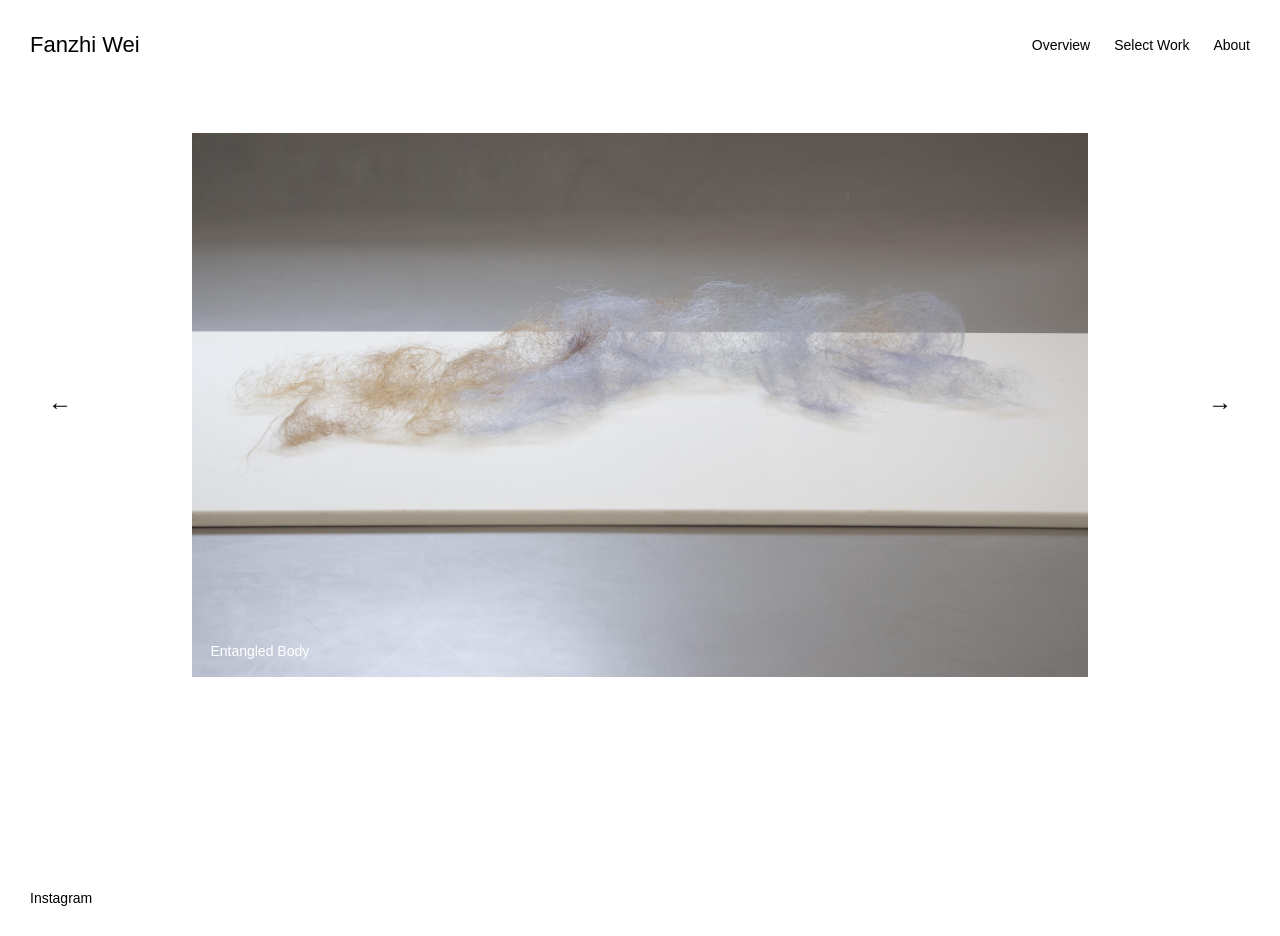
==== commit 6791382c: "Improve SEO and accessibility in index.html Updated the title and added meta description for SEO. En" ====
--- a/index.html
+++ b/index.html
@@ -4,7 +4,12 @@
     <meta charset="UTF-8">
     <meta name="viewport" content="width=device-width, initial-scale=1.0">
 
-    <title>Fanzhi Wei</title>
+    <title>Fanzhi Wei — Artist & Printmaker, London</title>
+
+    <meta
+        name="description"
+        content="Fanzhi Wei is a London-based artist and printmaker working across printmaking, sculpture, fibre and ceramics. Her practice explores the body, material and traces of presence."
+    >
 
     <link rel="stylesheet" href="style.css">
 </head>
@@ -86,7 +91,7 @@
 
                 <img
                     src="images/Entangled Body exhibition shooting02.png"
-                    alt="Entangled Body"
+                    alt="Fanzhi Wei, Entangled Body, etching and hair sculpture"
                 >
 
                 <div class="artwork-title">
@@ -104,7 +109,7 @@
 
                 <img
                     src="images/Entangled-Body-35x50cm.jpg"
-                    alt="Entangled Body"
+                    alt="Fanzhi Wei, Entangled Body, etching and hair sculpture"
                 >
 
                 <div class="artwork-title">
@@ -121,7 +126,7 @@
 
                 <img
                     src="images/A-Place-to-Grow-exhibitionshooting01.jpg"
-                    alt="A Place to Grow"
+                    alt="Fanzhi Wei, A Place to Grow, hair sculpture"
                 >
 
                 <div class="artwork-title">
@@ -141,7 +146,7 @@
 
                 <img
                     src="images/Hair-Glove-13 x20cm.jpg"
-                    alt="Hair Glove"
+                    alt="Fanzhi Wei, Hair Glove, hair sculpture"
                 >
 
                 <div class="artwork-title">
@@ -159,7 +164,7 @@
 
                 <img
                     src="images/Occupied-Absence.JPG"
-                    alt="Occupied Absence"
+                    alt="Fanzhi Wei, Occupied Absence，artwork and fibric work"
                 >
 
                 <div class="artwork-title">
--- a/style.css
+++ b/style.css
@@ -144,7 +144,7 @@
     position: relative;
 
     width: 100%;
-    height: 100vh;
+    height: calc(100vh - 90px);
 
     overflow: hidden;
 }
@@ -199,17 +199,17 @@
 
 
 /* =========================
-   Horizontal artwork scrolling area
+   Homepage Artwork Slider
 ========================= */
 
 .artwork-scroll {
     position: absolute;
 
-    top: 90px;
+    top: 0;
     left: 0;
 
     width: 100%;
-    height: calc(100vh - 90px);
+    height: 100%;
 
     display: flex;
     align-items: center;
@@ -233,7 +233,7 @@
 
 
 /* =========================
-   Each artwork
+   Each Homepage Artwork
 ========================= */
 
 .overview-artwork {
@@ -252,7 +252,7 @@
 
 
 /* =========================
-   Overview Image Container
+   Homepage Image Container
 ========================= */
 
 .image-container {
@@ -266,7 +266,7 @@
 
 
 /* =========================
-   Overview Artwork Image
+   Homepage Artwork Image
 ========================= */
 
 .overview-artwork img {
@@ -1195,95 +1195,94 @@
     }
 
 
-    /* =====================================================
-       Homepage / Overview
-    ===================================================== */
-
-    .overview {
-        position: relative;
-
-        width: 100%;
-
-        /*
-        Header is now part of normal page flow.
-        Reserve space for the mobile header.
-        */
-        height: calc(100vh - 130px);
-
-        min-height: 0;
-
-        overflow: hidden;
-    }
-
-
-    .artwork-scroll {
-        position: relative;
-
-        top: 0;
-        left: 0;
-
-        width: 100%;
-
-        height: 100%;
-
-        padding-left: 0;
-        padding-right: 0;
-
-        gap: 0;
-
-        overflow-x: auto;
-        overflow-y: hidden;
-
-        scroll-snap-type: x mandatory;
-    }
-
-
-    .overview-artwork {
-        flex: 0 0 100vw;
-
-        width: 100vw;
-
-        height: 100%;
-
-        scroll-snap-align: center;
-    }
-
-
-    .image-container {
-        width: 100vw;
-
-        max-width: none;
-
-        max-height: none;
-
-        display: flex;
-
-        align-items: center;
-
-        justify-content: center;
-    }
-
-
-    .overview-artwork img {
-        width: 100vw;
-
-        max-width: 100vw;
-
-        max-height: 100%;
-
-        height: auto;
-
-        object-fit: contain;
-    }
-
-
     /* =========================
-       Hide Homepage Arrows
-    ========================= */
-
-    .slider-button {
-        display: none;
-    }
+   Overview / Homepage
+========================= */
+
+.overview {
+    position: relative;
+
+    width: 100%;
+
+    /*
+       Header occupies its own space.
+       Overview fills the remaining screen.
+    */
+    height: calc(100vh - 90px);
+
+    overflow: hidden;
+}
+
+
+.artwork-scroll {
+    position: absolute;
+
+    top: 0;
+    left: 0;
+
+    width: 100%;
+    height: 100%;
+
+    padding-left: 0;
+    padding-right: 0;
+
+    gap: 0;
+
+    overflow-x: auto;
+    overflow-y: hidden;
+
+    scroll-snap-type: x mandatory;
+}
+
+
+.overview-artwork {
+    flex: 0 0 100vw;
+
+    width: 100vw;
+    height: 100%;
+
+    scroll-snap-align: center;
+}
+
+
+.image-container {
+    width: 100vw;
+
+    max-width: none;
+    max-height: none;
+
+    display: flex;
+
+    align-items: center;
+    justify-content: center;
+}
+
+
+.overview-artwork img {
+    display: block;
+
+    width: 100vw;
+
+    max-width: 100vw;
+
+    /*
+       Image stays inside the area BELOW header.
+    */
+    max-height: calc(100vh - 90px);
+
+    height: auto;
+
+    object-fit: contain;
+}
+
+
+/* =========================
+   Hide Homepage Arrows
+========================= */
+
+.slider-button {
+    display: none;
+}
 
 
     /* =====================================================
@@ -1352,7 +1351,30 @@
        Project Images
     ========================= */
 
-    .project-images {
+    .project-image {
+    width: 100%;
+    max-width: none;
+}
+
+.project-image img {
+    display: block;
+
+    width: 80vw;
+    max-width: 80vw;
+
+    height: auto;
+
+    object-fit: contain;
+}
+
+.project: 80vw;
+
+    margin-top: 10px;
+
+    font-size:-image figcaption {
+    width 10px;
+    line-height: 1.5;
+}.project-images {
         width: 100%;
 
         gap: 100px;
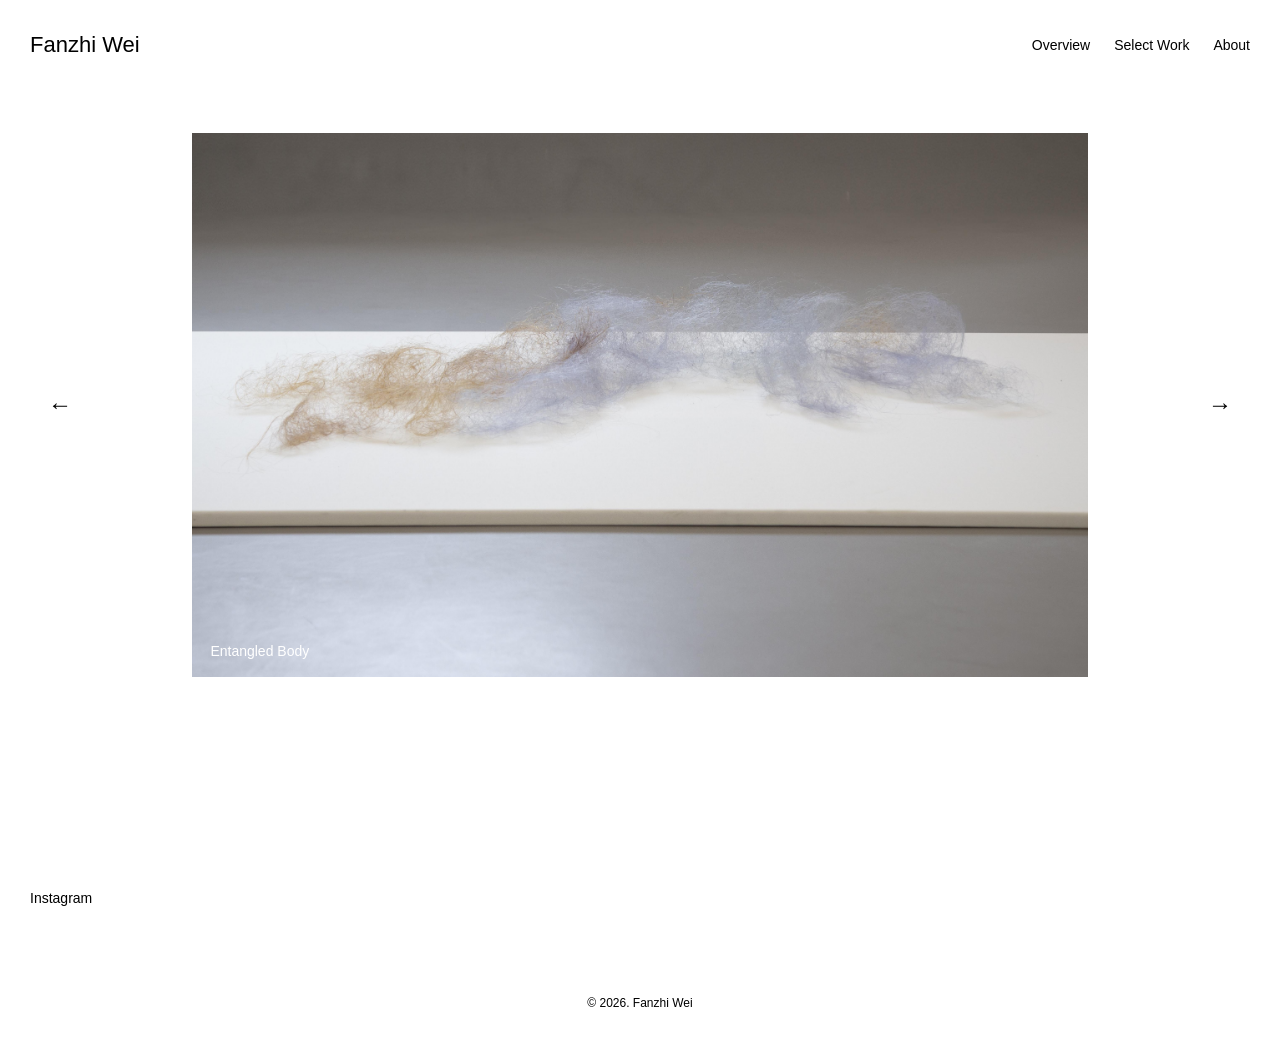
==== commit d9a5258c: "Add footer with copyright information" ====
--- a/index.html
+++ b/index.html
@@ -445,5 +445,8 @@
 });
 
 </script>
+    <footer class="site-footer">
+    © 2026. Fanzhi Wei
+</footer>
 </body>
 </html>
--- a/style.css
+++ b/style.css
@@ -9,6 +9,7 @@
 html,
 body {
     margin: 0;
+   font-family: Arial, Helvetica, sans-serif;
     padding: 0;
     width: 100%;
     min-height: 100%;
@@ -1578,3 +1579,10 @@
         column-gap: 20px;
     }
 }
+.site-footer {
+    width: 100%;
+    text-align: center;
+    padding: 60px 0 30px;
+    font-size: 12px;
+}
+   
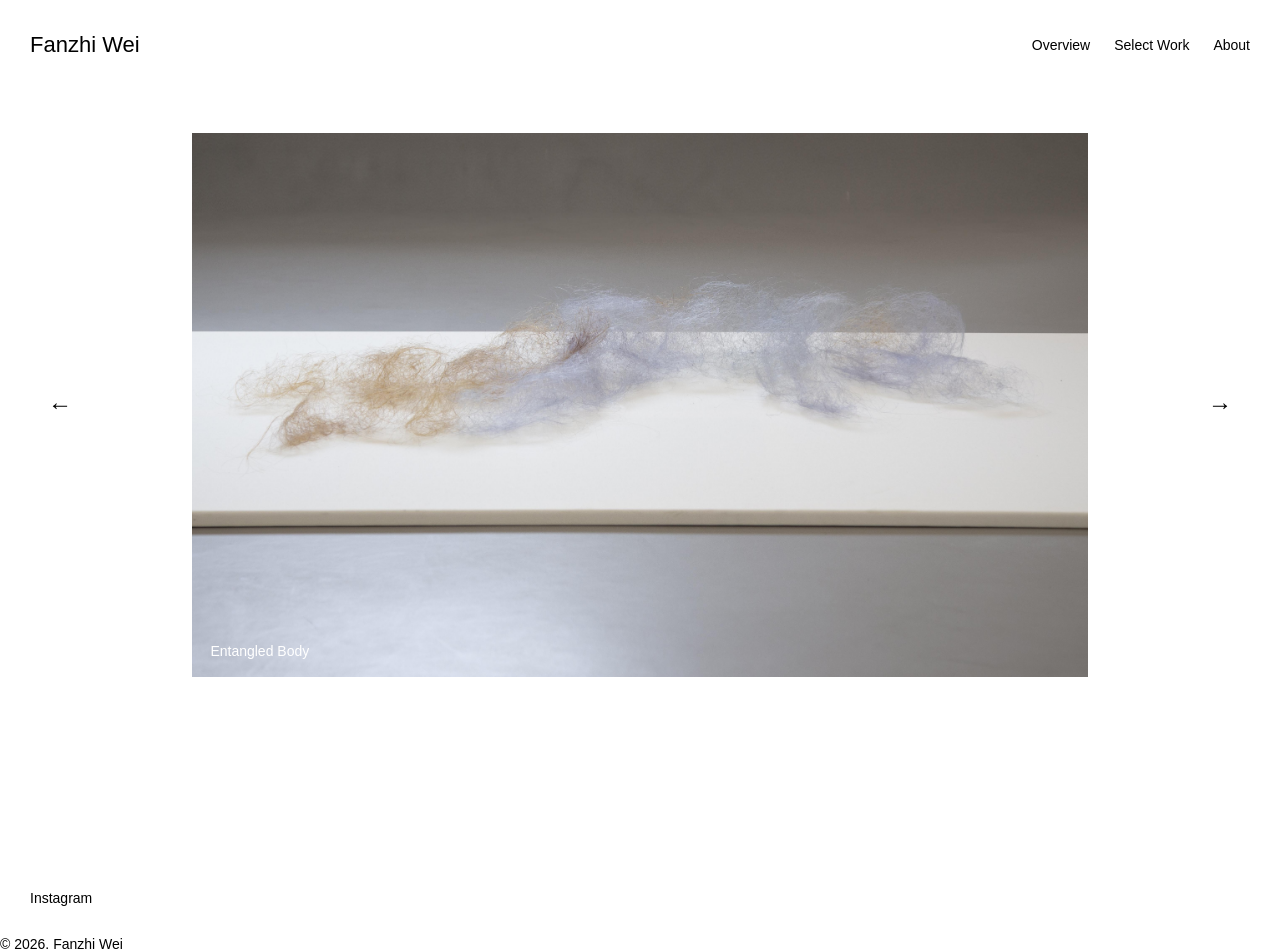
==== commit 3ed792c3: "Highlight active link in main navigation" ====
--- a/index.html
+++ b/index.html
@@ -25,7 +25,8 @@
 
         <nav class="main-navigation">
 
-            <a href="index.html">Overview</a>
+            <a href="index.html" class="active">
+                Overview</a>
 
             <div class="work-menu">
                 <a href="select-work.html" class="work-link">
--- a/style.css
+++ b/style.css
@@ -461,7 +461,7 @@
 
 
 .project-image figcaption {
-    width: 75vw;
+    width: 100vw;
 
     margin-top: 12px;
 
@@ -483,7 +483,7 @@
 .project-image img {
     display: block;
 
-    width: 75vw;
+    width: 100vw;
 
     height: auto;
 
@@ -611,10 +611,7 @@
 
 
 .printmaking-category:hover {
-    opacity: 0.5;
-}
-
-
+    
 /* =========================
    Printmaking Artwork Images
 ========================= */
@@ -1352,30 +1349,7 @@
        Project Images
     ========================= */
 
-    .project-image {
-    width: 100%;
-    max-width: none;
-}
-
-.project-image img {
-    display: block;
-
-    width: 80vw;
-    max-width: 80vw;
-
-    height: auto;
-
-    object-fit: contain;
-}
-
-.project: 80vw;
-
-    margin-top: 10px;
-
-    font-size:-image figcaption {
-    width 10px;
-    line-height: 1.5;
-}.project-images {
+    .project-images {
         width: 100%;
 
         gap: 100px;
